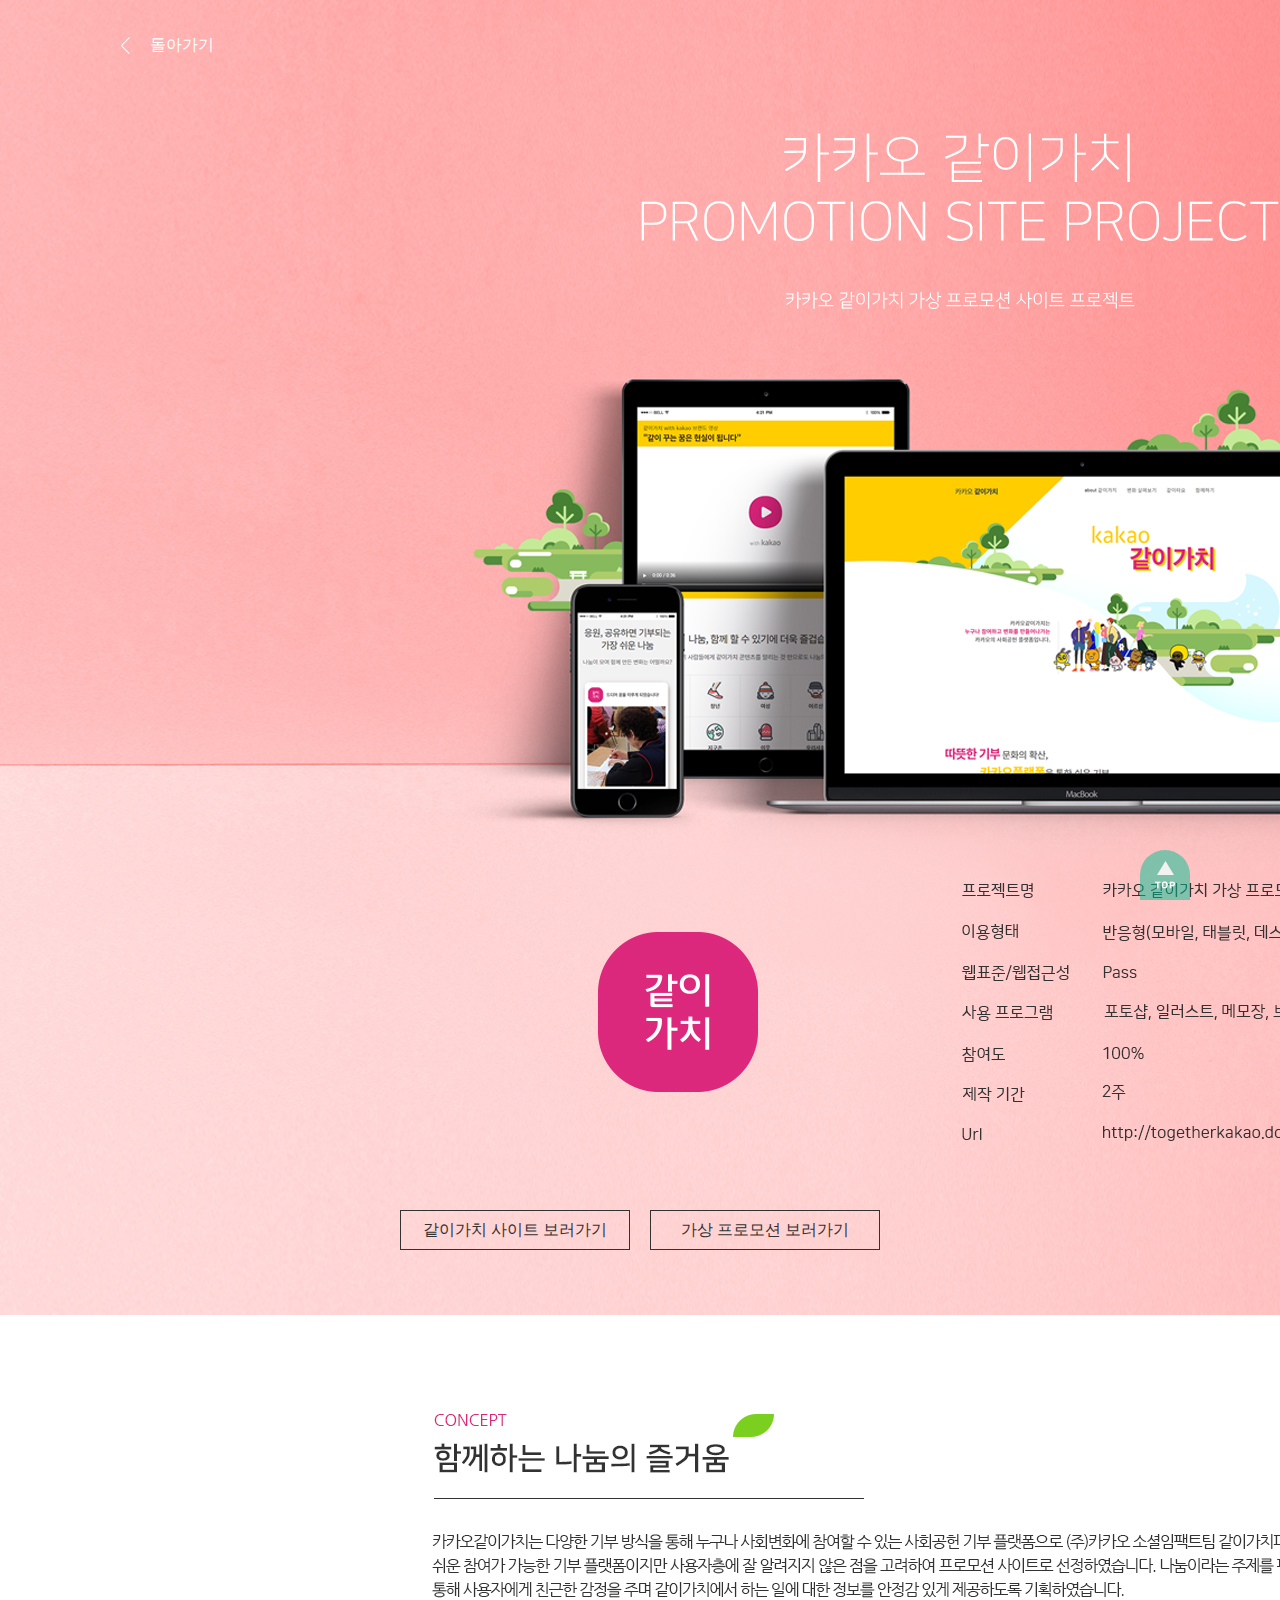
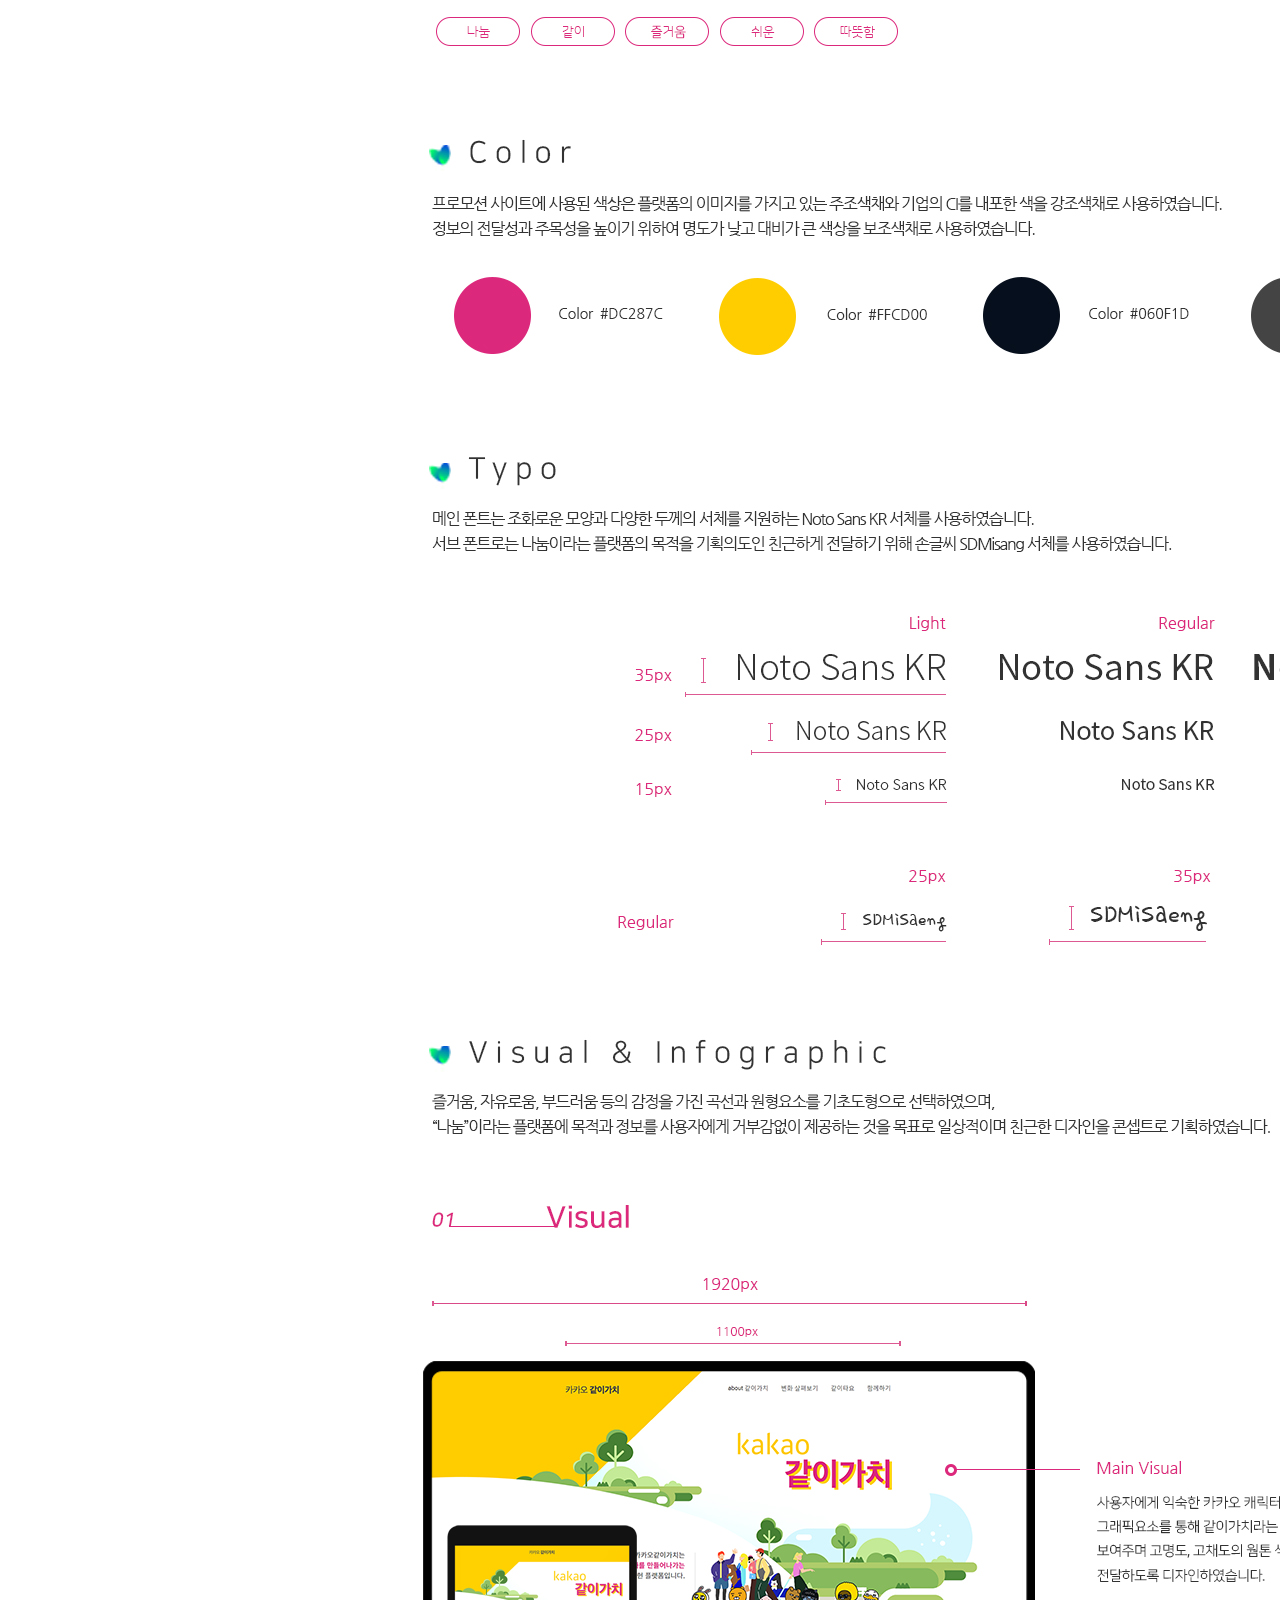
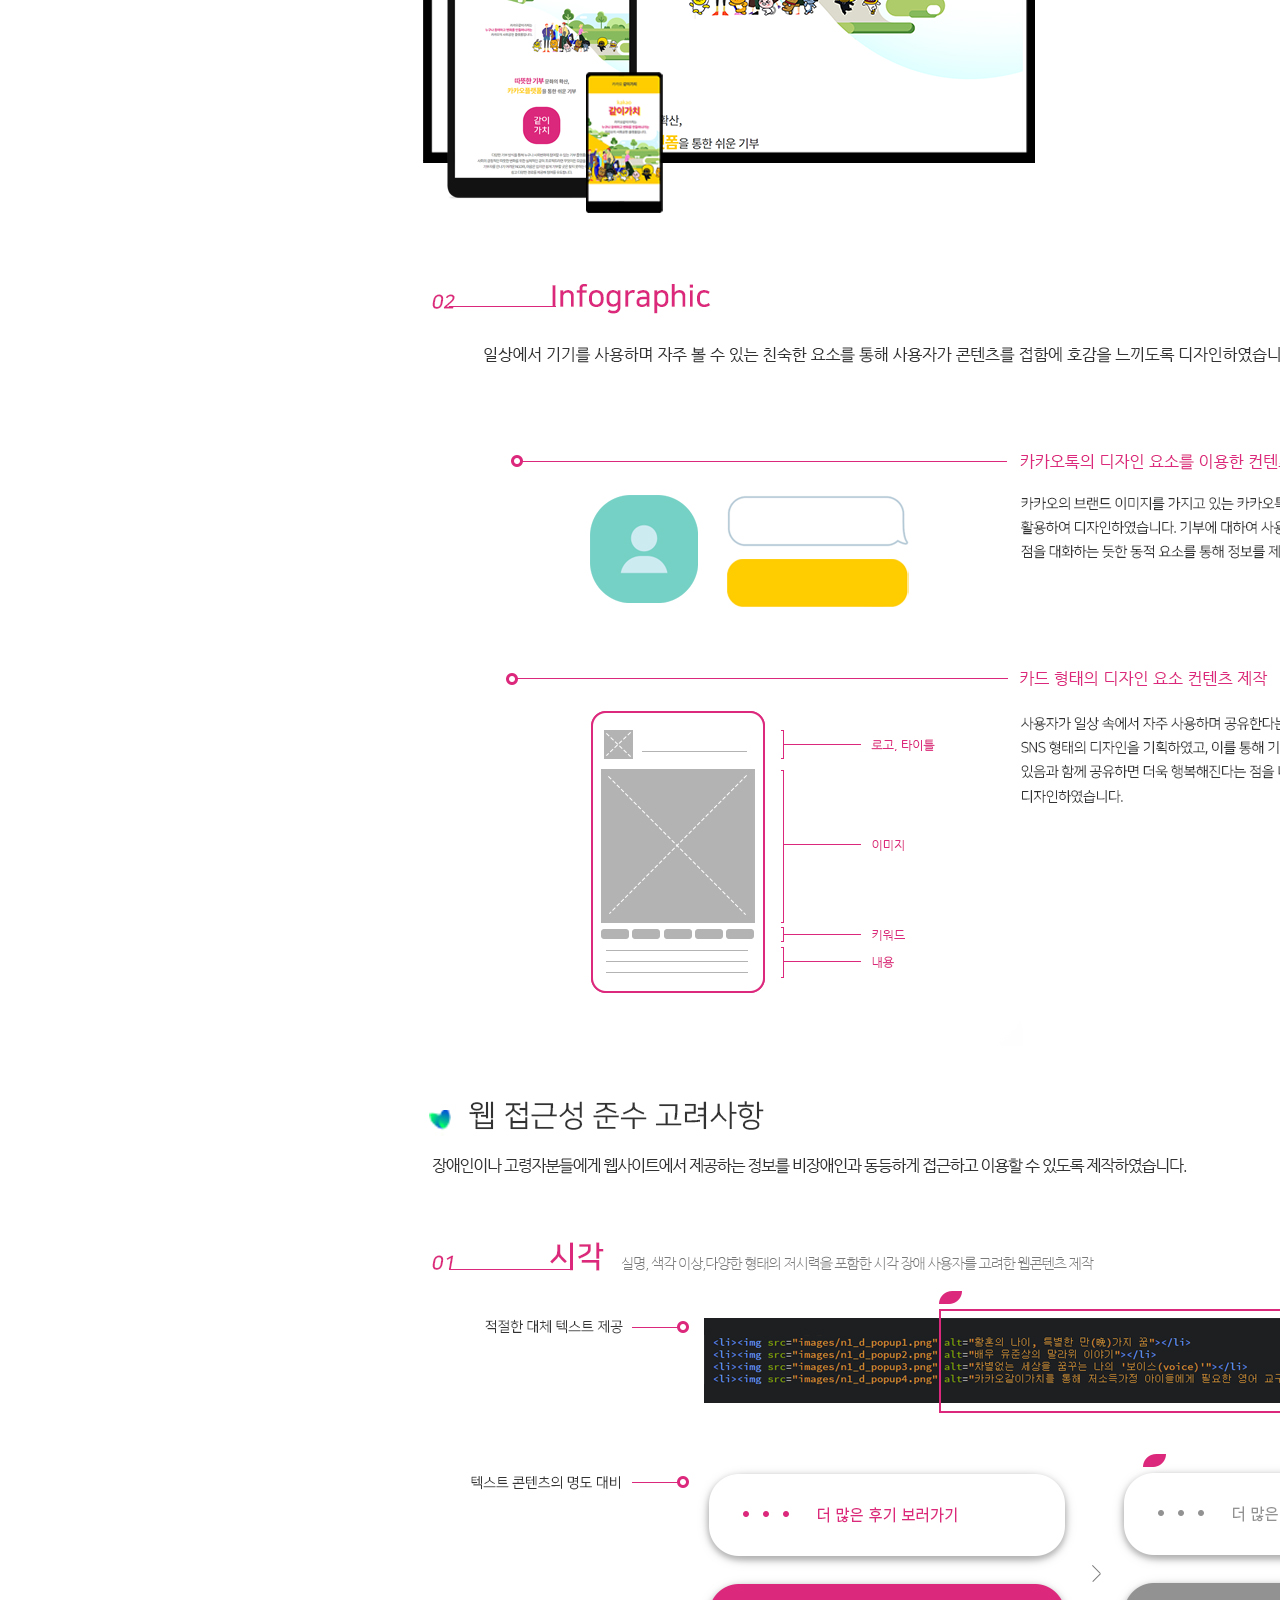
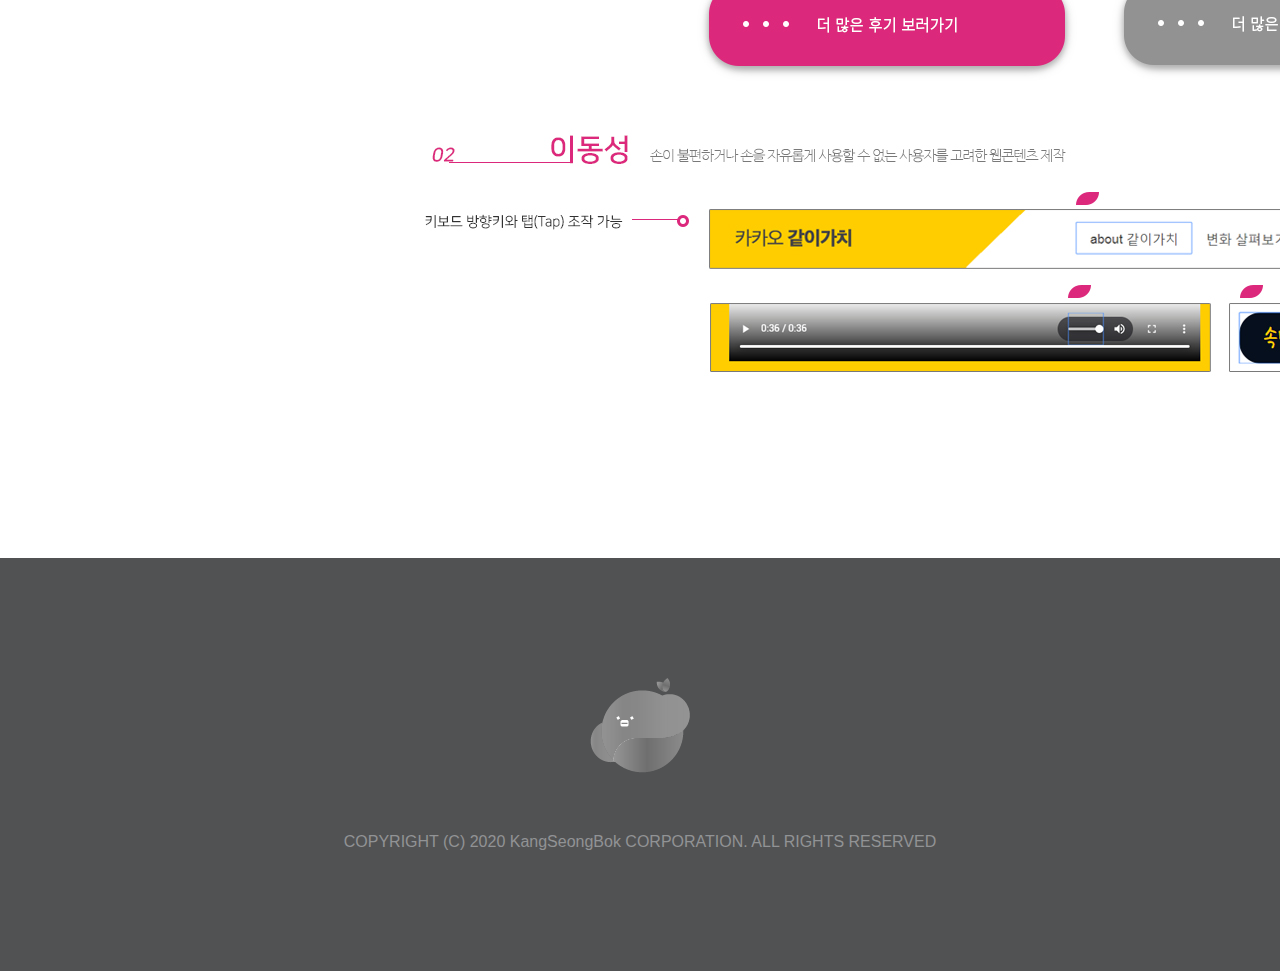
==== kakao_info.html @ d375ed2e "241024. Leo. Showboks v1.0 업로딩" ====
<html lang="ko">
	<head>
		<title>카카오같이가치 홈페이지 가상 리뉴얼 가이드</title>
		<meta charset="utf-8">
		<link rel="stylesheet" type="text/css" href="css/style.css">
		<link rel="stylesheet" type="text/css" href="css/info_style.css">
		<script src="js/jquery-3.4.1.js"></script> 
		<script src="js/info_motion.js"></script>

	</head>
	
	<body>
		<p class="btn_back"><a href="index.html"><img src="img/info/btn_back.png" alt="포트폴리오 사이트로 돌아가기"><button>돌아가기</button></a></p>
		<p class="btn_old"><a href="https://together.kakao.com/"><button>같이가치 사이트 보러가기</button></a></p>
		<p class="btn_new"><a href="http://togetherkakao.dothome.co.kr"><button>가상 프로모션 보러가기</button></a></p>
		<div class="btn_top"><p><button></button></p></div>
					
		<div id="container">
			<p><img src="img/info/kakao_info.jpg" alt="카카오같이가치 가이드"></p>
		</div>
		
		<footer id="footer">
			<p><img src="img/signature_gray.png" alt="ShowBOKs"></p>
			<p>COPYRIGHT (C) 2020  KangSeongBok CORPORATION. ALL RIGHTS RESERVED</p>
		</footer>
	</body>
</html>
---- css/style.css ----
@charset "utf-8";
	@font-face { font-family: 'Recipekorea'; src: url('https://cdn.jsdelivr.net/gh/projectnoonnu/noonfonts_2001@1.1/Recipekorea.woff') format('woff'); font-weight: normal; font-style: normal; }
	@import url('https://fonts.googleapis.com/css?family=Nanum+Gothic:400,700,800|Nanum+Myeongjo:400,700,800|Roboto:300,400,500,700&display=swap&subset=korean');


	body,h1,h2,h3,h4,h5,h6,ol,ul,li,dl,dt,dd,p,table,button,tr,td{margin:0; padding:0;}
	li{list-style: none;}
	img{border:0; display: block;}
	a{text-decoration: none;}
	button{cursor: pointer; background: none; border:0; display: block;}
	*{box-sizing: border-box;}
	*{font-family: Nanum Gothic, Roboto, sans-serif; font-weight: 400;}
/* font_list
Nanum Gothic(400,700,800)
Roboto(300,400,500,700)
Nanum Myeongjo(400,700,800)
Recipekorea
*/
/* 트레이싱 끝난 후 삭제할 것 */
/*#tracing{position: absolute; height: 9928px; width: 100%; left:0; top:0; background: url(../../2.jpg) no-repeat left top; z-index: -10; opacity:0.5; border:2px solid red;}*/
/*#header, #container, #footer{z-index: 10;}*/
/* 트레이싱 끝난 후 삭제할 것 */
@media screen and (max-width: 1100px){
   #header, .visual, .past{background: #eeeff3;}
	.now{background: #fff;}
	.future{background: #dcffd6;}
	#footer{background: #515253;}
    .visual, .past, .now, .future, #footer{clear: both;}
    .past, .now, .future{padding: 150px 0 30px 0; position: relative;}
    
	body{font-size: 14px; color: #515253;}
	.header_wrap{padding-top: 20px;}
	h1{width: 100%; margin:0 auto;}
	h1 img{width: 100px; margin: 0 auto;}
	h1 img[src="img/logo.png"] {
	  background: url(../img/logo_h.png) no-repeat;
	  width: 76px; /* Width of new image */
	  height: 91px; /* Height of new image */
	  padding-left: 80px; /* Equal to width of new image */
	}
    
    .header_wrap>p{width: 50px; height: 50px; position: fixed; top: 35px; left:0; z-index: 500; background: rgba(255,255,255,1); border-radius: 0 25px 25px 0;}
    .header_wrap nav>p{ margin-left: 100px;}
	.header_wrap nav{position:fixed; left:-180px; top:105px; padding-bottom: 25px; background: #fff; border-radius: 0 25px 25px 0; margin-right: 0; z-index: 200; margin-top: -70px;}
	.header_wrap nav ul{padding: 0 20px;}
	.header_wrap nav li{border-bottom: 1px solid #797979; }
	.header_wrap nav li button{font-size: 18px; color:#797979; font-weight: 400; width: 130px; text-align: right;
		line-height: 45px;}
    
    
    h2{display: none;}
	.btn_top{position: fixed; width: 50px; height: 50px; right:0; bottom:0; z-index: 100;}
	.btn_top button{width: 50px; height: 50px; border-radius: 25px 25px 0 0; background: url(../img/btn_top.png) no-repeat center center rgba(0,192,147,0.5);}

	.visual{width: 100%;}
	.visual_wrap{width: 100%; margin: 0 auto; overflow: hidden;}
	.visual_a{text-align: right; margin: 30px 0 50px 0;}
	.visual_a p{font-family: Nanum Gothic; font-weight: bold; color: black;}
	.visual_a p:nth-of-type(1){font-size: 4em; letter-spacing: -0.05em; text-align: center; margin-bottom: 30px;}
	.visual_a p:nth-of-type(2){font-size: 1.3em; font-weight: 300; letter-spacing: -0.08em; background: #797979; color: #fff; padding: 8px 10px 12px 10px; text-align: center;}

	/*.visual_b *{border:1px solid red;}*/
	.visual_b h3{ margin: 30px 0;  padding: 0 10px; text-align: center;
		font-family: Nanum Gothic; font-weight: bold; font-size: 2em; letter-spacing: -0.08em; color: black;}
	.visual_b div {padding: 0 10px;}
	.visual_b div p{font-size: 1em; text-indent: 25px; line-height: 21px;}
	.visual_b>p img{margin:0 auto;}
	.visual_b div:nth-of-type(1){margin-top: 30px;}



	.past_wrap{width: 100%; margin:0 auto;}

	.about{width: 100%; overflow: hidden;}
	.about h3{width: 200px; font-size: 3.077em; font-weight: 700; text-align: center;}
    .past .about h3{position:absolute; left:50%; margin-left: -100px; margin-top:-80px; padding-top: 50px; border-top: 1px solid #b7b7b7;}
    .now .about h3{position:absolute; left:50%; margin-left: -100px; top:60px;}
    .future .about h3{position:absolute; left:50%; margin-left: -100px; top:60px;}
    .about ul{ width: 100%; text-align: center; margin-top: 80px;}
	.about li{font-size: 1em; font-weight: 100; margin-bottom: 15px; line-height: 20px; padding-top: 15px;}
	.about li span{display:inline-block; width: 100%; height: 30px;
		font-size: 2.279em; font-weight: 100;}
    

	.past .about li:nth-of-type(1){background: url(../img/nav_arrow_down.png) no-repeat center top;}
	.now .about li:nth-of-type(2){background: url(../img/nav_arrow_down.png) no-repeat center top;}
    .future .about li:nth-of-type(3){background: url(../img/nav_arrow_down.png) no-repeat center top;}
    
    .past .about li:not(:nth-of-type(1)){display:none;}
    .now .about li:not(:nth-of-type(2)){display:none;}
    .future .about li:not(:nth-of-type(3)){display:none;}

	/* 명언 공통 */ 
	.ws{text-align: center; overflow: hidden; margin-bottom: 100px;}
	.ws q{ margin-bottom: 15px;}
	.ws q:nth-of-type(1){display:block; text-align: center; font-size: 1.3em; font-family: Nanum Gothic; font-weight: 600; letter-spacing: -0.08em; color:black; padding: 0 10px; margin-top: 40px;}
	.ws q:nth-of-type(2){display:block; text-align: center; width: 90%; margin: 0 auto; font-size: 1em; font-family: Nanum Gothic; font-weight: 300; letter-spacing: -0.05em;
		color: #fff; padding: 8px 10px 12px 10px;}
	.ws cite{display: block; text-align: center; width: 100%; font-size: 0.875em; color: #797979; padding: 10px;}
    /* 섹션별 명언 국문 박스 색상 */ 
	.past .ws q:nth-of-type(2){background: #797979;}
	.now .ws q:nth-of-type(2){background: #e67e00;}
	.future .ws q:nth-of-type(2){background: #d46287;}

    
    /* main 공통잡기! */
    .main{position: relative;}
	.main h3{position: absolute; left: 30px; top: -25px; padding: 30px 5px 5px 5px;
		font-size: 1.7em; font-family: Nanum Gothic; font-weight: 500; letter-spacing: -0.05em;
		color: #fff; z-index: 5;}
	.main p{ padding: 20px 10px; margin-top: 30px;
			  text-indent: 80px; line-height: 23px; font-size: 0.938em;}
    .past .main h3{background: #797979;}
    .past .main p{background: #d9dade;}
    .now .main h3{background: #e67e00;}
    .now .main p{background: #0a263a; color: #f2f2f2;}
    .future .main h3{background: #d46287;}
    .future .main p{background: #5f74d3; color: #f2f2f2;}
    
    
    
	/* (공통)커리어 대제목 */
    .career{width: 100%; margin: 0 auto;}
	.career>div{ clear: both; margin: 50px 0;}
	.career h4 span{ font-size: 1.5em; font-weight: 100; color:#515253; background: #eeeff3; padding: 0 10px; position: absolute; left: 50%; margin-left: -50px;}
	.career h4{border-bottom:1px solid #b7b7b7; height: 15px; margin-bottom: 50px;}


	.history>ol{width: 100%;}

	.history .history_title{ width: 100%; background: #515253; color: #fff; margin-bottom: 2px; overflow: hidden;}
	.history .history_title p{ height: 70px; line-height: 70px;}
	.history .history_title p:nth-of-type(1){float: left; width:25%; padding-right: 2%; text-align: right; }
	.history .history_title p:nth-of-type(2){float: left; text-align: center; width: 57%;}
	.history .history_title p:nth-of-type(3){float: right; width: 40px; padding-top: 25px; padding-left: 1%;}
	.history .history_line{float:left; display: block; border-bottom:1px solid rgba(255,255,255,0.5); width: 5%; height: 35px; box-sizing: border-box;}

	.history_info{width: 100%;}
	.history_info>p{padding: 30px 10px;}

	/* 세중 고객사 CS */ 
	.CS{width: 100%; position: relative; overflow: hidden;}
	.CS li{width: 100%;}
	.CS h5{width: 100%; height: 40px; border-top:1px solid #b7b7b7; }

	.CS h5 button{ width: 100%; height: 40px; text-align: left; font-size: 16px; padding-left: 20px; }
	.CS li p{padding: 10px 20px; margin-top: 10px; font-size: 0.875em; line-height: 20px;}
	.CS li:not(:nth-of-type(1)) p{display: none;}

	/* 표 공통*/
	.history table{width: 100%; margin-bottom: 15px;}
	.history table td{ font-size: 0.875em;}
	.history ol>li:not(:nth-of-type(4)) table td{padding: 5px 10px;}
	.history ol>li:not(:nth-of-type(4)) table td:nth-of-type(1){width: 27%; text-align: center;}

	/* 이젠컴퓨터 학원 표 개별 */
	.history ol>li:nth-of-type(4) table{width: 100%; padding: 0 10px; border-collapse: collapse;}
	.history ol>li:nth-of-type(4) table td{padding: 0 10px; text-align: center;}
	.history ol>li:nth-of-type(4) thead td{height: 30px; font-weight: bold; text-align: center; border:1px solid #b7b7b7;}
	.history ol>li:nth-of-type(4) tbody tr{border:1px solid #b7b7b7;}
	.history ol>li:nth-of-type(4) tbody td:nth-of-type(1){width: 30%; height: 30px;border:1px solid #b7b7b7;}
	.history ol>li:nth-of-type(4) tbody td:nth-of-type(2){width: 70%; text-align: center;}


	/* 보유능력 */
	.skill{clear:both; overflow: hidden; width: 100%;}

	.skill ul{width: 100%; overflow: hidden;}
	.skill li{float: left; width: 25%; padding-top: 160px; line-height: 30px;
		font-size: 1.3em; font-family: Recipekorea; color: #515253; text-align: center;}
	
	/* 수준 개별 */
	.skill li{position: relative; background: url(../img/m/m_skill_table.png) no-repeat center top/50px;}
	.skill li p{position: absolute; left:50%; margin-left: 25px;}
	.skill li:nth-of-type(4)~li{ margin-top: 8%;}
	.skill li:nth-of-type(1) p{top: 30px;}
	.skill li:nth-of-type(2) p{top: 30px;}
	.skill li:nth-of-type(3) p{top: 39px;}
	.skill li:nth-of-type(4) p{top: 39px;}
	.skill li:nth-of-type(5) p{top: 55px;}
	.skill li:nth-of-type(6) p{top: 55px;}
	.skill li:nth-of-type(7) p{top: 70px;}
	.skill li:nth-of-type(8) p{top: 70px;}



	/* 자격증 */
	.certificate{width: 100%; overflow: hidden;}
	.certificate>ul{ margin-top: 100px;}
	.certificate>ul>li{width: 100%;}
	.certificate>ul>li:not(:nth-last-child(1)){margin-bottom: 70px;}
    
    
    
	.certificate>ul>li>p{position:absolute; margin-top: -35px; left:50%; margin-left: -100px; z-index: 5;}
	.certificate ul ul{width: 100%; padding: 10px 10px; background: #515253;}

	.certificate ul li li{ width: 100%;}
	.certificate ul li li:first-child{padding-top: 30px;}

	.certificate ul li li p{font-family: Nanum Gothic; font-size: 0.875em; font-weight:400; line-height: 25px; color: #fff; }
	.certificate ul ul li p{text-align: center;}



	/* 수상내역 */
	.awards{width: 100%; overflow: hidden; }
	.awards>ol{width: 380px; margin: 0 auto; padding: 0 10px;}
	.awards>ol>li{float: left; margin-bottom: 20px; overflow: hidden;}

	.awards h5{float: left; font-size: 1.563em; color:#515253; border-right: 1px solid #b7b7b7; padding-right: 10px;}
	.awards li:nth-of-type(1) h5{padding-bottom: 45px;}
	.awards li:nth-of-type(2) h5{padding-bottom: 120px;}

	.awards ol ol{float: left; width: 70%; margin-left: 10px;}
	.awards ol ol li{float: left; width: 100%;}



	/* 현재 */
/*
	.now .main{}
	.now .main h3{position: absolute; left:50%; margin-left: 0px; margin-top: 140px;
		font-size: 2.250em; font-family: Nanum Myeongjo, serif; font-weight: 700; letter-spacing: -0.05em;
		color: #f2f2f2; background: #e67e00; z-index: 5;}
	.now .main p{width: 1041px; margin-left: 315px; margin-top: 190px; padding:25px 190px; background: #0a263a;
			  text-indent: 40px; line-height: 23px; color: #f2f2f2; font-size: 0.938em;}
*/
    
	.now_wrap{width: 100%; margin: 0 auto;}

	

    .portfolio{width: 100%; overflow: hidden;}
	.portfolio>ul>li{width: 320px; margin: 0 auto; overflow: hidden;}
	.portfolio>ul>li{margin-bottom: 70px;}
	.portfolio>ul>li>p{width: 100%;}
	.portfolio>ul>li>p img{ width: 100%; height: 100%;}

	.portfolio h4{ width: 150px; margin: 0 auto;}
	.portfolio h4 img{margin: 0 auto;}
	.portfolio p{margin-top: 15px;}
	.portfolio table{margin-top: 20px; width: 100%; border-collapse: collapse;}
	.portfolio table th{padding: 10px; text-align: center; font-size: 1em; font-weight: 400;}
	.portfolio table td{padding: 10px; text-align: center; font-size: 0.875em; font-weight: 400;}
	.portfolio table td img{ margin: 0 auto;}

	.portfolio li:nth-of-type(1) p img {  content: url(../img/kcc_mockup_m.png); }
	.portfolio li:nth-of-type(2) p img {  content: url(../img/kyobo_mockup_m.png); }
	.portfolio li:nth-of-type(3) p img {  content: url(../img/kakao_mockup_m.png); }

	/* 미래 */
	.future{overflow: hidden;}
/*
	.future .main{width: 100%; }
	.future .main h3{position: absolute; padding: 95px 10px 5px 40px; left:50%; margin-left: -285px; margin-top: 75px;
		font-size: 2.250em; font-family: Nanum Myeongjo, serif; font-weight: 700; letter-spacing: -0.05em;
		color: #f2f2f2; background: #d46287; z-index: 5;}
	.future .main p{width: 1090px; margin-left: 560px; margin-top: 170px; padding:25px 190px;
			  text-indent: 40px; line-height: 23px; color: #f2f2f2; background: #5f74d3; font-size: 0.938em;}
*/

	.future_wrap{width: 100%; margin: 0 auto;}

	

	.future_visual p:nth-of-type(1){width: 100%; padding: 50px 0 35px 0; margin: 0 auto;}
	.future_visual p:nth-of-type(1) img{width: 200px; margin: 0 auto;}

	.future_visual p:nth-of-type(2){width: 100%; margin: 0 auto; margin-bottom: 50px;}
	.future_visual p:nth-of-type(2) img{margin: 0 auto;}


    .future_visual{text-align: center; overflow: hidden;}
	.future_visual q{ margin-bottom: 15px;}
	.future_visual q:nth-of-type(1){display: block; text-align: center; font-size: 1.3em; font-family: Nanum Gothic; font-weight: 700; letter-spacing: -0.08em; color:black; padding: 0 10px; }
	.future_visual q:nth-of-type(2){display: block; text-align: center; width: 90%; font-size: 1em; font-family: Nanum Gothic; font-weight: 300; letter-spacing: -0.05em;
		color: #fff; background: #01ae9b; padding: 8px 10px 12px 10px; margin: 0 auto;}
	.future_visual cite{display: block; text-align: center; width: 100%; font-size: 0.875em; color: #797979; padding:10px;}
    

	.future_visual .picto{width: 100%; margin-top: 75px;}
	.future_visual .picto li{width: 80%; margin: 0 auto; text-align: center; line-height: 25px;}
	.future_visual .picto li:nth-of-type(1){padding-top: 100px; background: url(../img/future_picto_profile.png) no-repeat top center;}



	#footer{text-align: center; padding: 50px 0;}
	#footer p{margin: 0 auto 10px auto;}
	#footer p:nth-of-type(2){ color: #919395;}
	#footer img{margin: 0 auto;}
    
    
	
}







@media screen and (min-width: 1101px){
	#header, .visual, .past{background: #eeeff3;}
	.now{background: #fff;}
	.future{background: #dcffd6;}
	#footer{background: #515253;}


    
	h2{display: none;}
	body{font-size: 16px; color: #515253; background: #eeeff3;}
	.visual, .past, .now, .future, #footer{clear: both;}

	#header{width: 100%;}
	.header_wrap{width: 1100px; height:150px; margin: 0 auto; overflow: hidden;}
	.header_wrap h1{float: left; width: 200px; height: 50px; margin-top: 45px;}
	.header_wrap h1 img{width: 100%;}
	.header_wrap nav{float: right; margin-right: 50px;}
	.header_wrap nav li{float: left; margin-left: 20px; border-bottom: 1px solid #797979; }
	.header_wrap nav li button{font-size: 18px; color:#797979; font-weight: 400; width: 130px; text-align: right;
		line-height: 45px; margin-top: 45px;}

	.btn_top{width: 50px; height: 50px; position: fixed; bottom:0; right: 50%; margin-right: -550px; z-index: 100;}
	.btn_top button{width: 50px; height: 50px; border-radius: 25px 25px 0 0; background: url(../img/btn_top.png) no-repeat center center rgba(0,192,147,0.5);}

    .header_wrap>p{display: none;}
    .header_wrap nav>p{display: none;}


	.visual{float:left; width: 100%; height: 825px;}

	.visual_wrap{width: 1100px; margin: 80px auto 100px auto; overflow: hidden;}
	.visual_a{text-align: right; overflow: hidden; margin-bottom: 130px;}
	.visual_a p{font-family: Nanum Myeongjo, serif; font-weight: 700; color: black;}
	.visual_a p:nth-of-type(1){font-size: 4.063em; margin: 10px 0 20px 0; letter-spacing: -0.05em;}
	.visual_a p:nth-of-type(2){float: right; font-size: 1.375em; background: #797979; color: #fff; padding: 10px 10px;}

	.visual_b{height: 265px; overflow: hidden;}
	/*.visual_b *{border:1px solid red;}*/
	.visual_b h3{ width: 664px; float: right; margin-bottom: 30px;
		font-family: Nanum Myeongjo, serif; font-weight: 700; font-size: 1.500em; letter-spacing: -0.05em; color: black;}
	.visual_b div {float: right; width: 664px; height: 265px;}
	.visual_b div p{font-size: 1em; text-indent: 25px; line-height: 21px;}
	.visual_b>p{float: left;}



	.past{padding-bottom: 400px;}
	.past_wrap{width: 1100px; margin:0 auto;}

	.about{float: left; width: 400px; overflow: hidden; border-top: 1px solid #b7b7b7;}
	.about h3{font-size: 3.077em; font-weight: 200; padding: 30px 0 65px 60px;}
	.about ul{height: 210px; padding: 0 20px;}
	.about li{font-size: 1em; font-weight: 100; margin-bottom: 15px; padding: 10px 30px; line-height: 20px;}
	.about li span{display:inline-block; height: 30px; padding-right: 150px; margin-right: 50px; border-right:1px solid #b7b7b7;
		width: 85px; font-size: 2.279em; font-weight: 100;}

	.past .about li:nth-of-type(1){background: url(../img/nav_arrow.png) no-repeat left top 15px;}


	/* 명언 공통 */ 
	.ws{text-align: right; overflow: hidden; margin-bottom: 150px; padding-top: 120px;}
	.ws q{ margin-bottom: 15px;}
	.ws q:nth-of-type(1){float: right; font-size: 1.875em; font-family: Nanum Myeongjo, serif; font-weight: 700; letter-spacing: -0.05em; color:black;}
	.ws q:nth-of-type(2){float: right; font-size: 1.125em; font-family: Nanum Myeongjo, serif; font-weight: 700; letter-spacing: -0.05em;
		color: #fff; padding: 5px 10px;}
	.ws cite{float: right; width: 100%; font-size: 0.875em; color: #797979;}
	/* 섹션별 명언 국문 박스 색상 */ 
	.past .ws q:nth-of-type(2){background: #797979;}
	.now .ws q:nth-of-type(2){background: #e67e00;}
	.future .ws q:nth-of-type(2){background: #d46287;}

	.past .main{background: url(../img/past_bg.png) no-repeat right top; padding-top: 70px;}
	.past .main h3{position: absolute; padding: 50px 10px 10px 45px; left:50%; margin-left: -290px;
		font-size: 2.250em; font-family: Nanum Myeongjo, serif; font-weight: 700; letter-spacing: -0.05em;
		color: #fff; background: #515253; z-index: 5;}
	.past .main p{width: 100%; margin-left: 130px; margin-top: 55px; padding:25px 190px; background: #d9dade;
			  text-indent: 70px; line-height: 23px; font-size: 0.938em;}

	/* (공통)커리어 대제목 */
	.career>div{ clear: both; margin: 50px 0;}
	.career h4 span{ font-size: 1.875em; font-weight: 100; color:#515253; background: #eeeff3; padding-right: 20px; position:absolute; }
	.career h4{border-bottom:1px solid #b7b7b7; height: 23px; margin-bottom: 50px;}


	.history{overflow: hidden;}
	.history>ol{float: right; width: 700px;}

	.history .history_title{overflow: hidden; width: 700px; height: 70px; background: #515253; color: #fff; margin-bottom: 2px;}
	.history .history_title p{height: 70px; line-height: 70px;}
	.history .history_title p:nth-of-type(1){float:left; width:100px; margin-left: 50px;}
	.history .history_title p:nth-of-type(2){float:left; width: 250px; text-align: center;}
	.history .history_title p:nth-of-type(3){float:right; margin-right: 30px; margin-top: 25px;}
	.history .history_line{float:left; display: inline-block; border-bottom:1px solid #fff; width: 230px; height: 35px;}

	.history_info{width: 100%; overflow: hidden;}
	.history_info>p{padding: 30px 30px 15px 30px;}

	/* 세중 고객사 CS */ 
	.CS{height: 200px; width: 700px; position: relative; overflow: hidden;}
	.CS li{position:absolute; width: 700px;}
	.CS h5{position:absolute; z-index: 5; border-top:1px solid #b7b7b7; border-bottom: 1px solid #b7b7b7; }
	.CS li:nth-of-type(odd) h5{ border-left:1px solid #b7b7b7; border-right:1px solid #b7b7b7;}
	.CS li:nth-of-type(4) h5{border-right: 1px solid #b7b7b7;}
	.CS h5 button{ width: 175px; height: 40px; text-align: center; font-size: 16px;}
	.CS li:nth-of-type(2) h5{margin-left: 175px;}
	.CS li:nth-of-type(3) h5{margin-left: 350px;}
	.CS li:nth-of-type(4) h5{margin-left: 525px;}
	.CS li p{padding: 10px 20px; margin-top: 50px; font-size: 0.875em; line-height: 20px;}
	.CS li:not(:nth-of-type(1)) p{display: none;}

	/* 표 공통*/
	.history table{width: 100%; margin-bottom: 15px;}
	.history table td{ font-size: 0.875em;}
	.history table td:nth-of-type(1){text-align: center;}
	.history ol>li:not(:nth-of-type(4)) table td{padding: 10px 20px;}
	.history ol>li:not(:nth-of-type(4)) table td:nth-of-type(1){width: 20%;}
	.history ol>li:not(:nth-of-type(4)) table td:nth-of-type(2){width: 80%;}

	/* 이젠컴퓨터 학원 표 개별 */
	.history ol>li:nth-of-type(4) table{border-spacing: 20px;}
	.history ol>li:nth-of-type(4) thead td{height: 30px; font-weight: bold;}
	.history ol>li:nth-of-type(4) thead td:nth-of-type(2){text-align: center;}
	.history ol>li:nth-of-type(4) tbody td:nth-of-type(1){width: 30%; height: 50px; border-right: 1px solid #b7b7b7;}
	.history ol>li:nth-of-type(4) tbody td:nth-of-type(2){width: 70%; padding-left: 30px;}


	/* 보유능력 */
	.skill{clear:both; overflow: hidden; width: 100%; height: 320px;}

	.skill ul{width: 1020px; height: 230px; margin-left: 70px; background: url(../img/skill_table.png) no-repeat left center;}
	.skill li{float: left; margin-top: 190px; width: 121px; height: 30px;
		font-size: 1.750em; font-family: Recipekorea; color: #515253; text-align: center;}
	.skill li:nth-of-type(1){margin-left: 30px;}
	/* 수준 개별 */
	.skill li p{position: relative; margin-left: 80px;}
	.skill li:nth-of-type(1) p{margin-top: -155px;}
	.skill li:nth-of-type(2) p{margin-top: -155px;}
	.skill li:nth-of-type(3) p{margin-top: -144px;}
	.skill li:nth-of-type(4) p{margin-top: -144px;}
	.skill li:nth-of-type(5) p{margin-top: -133px;}
	.skill li:nth-of-type(6) p{margin-top: -133px;}
	.skill li:nth-of-type(7) p{margin-top: -122px;}
	.skill li:nth-of-type(8) p{margin-top: -122px;}


	/* 자격증 */
	.certificate{width: 100%; overflow: hidden;}
	.certificate>ul>li{width: 39%; margin-top: 50px;}
	.certificate>ul>li:nth-of-type(odd){float: left; margin-left: 110px;}
	.certificate>ul>li:nth-of-type(even){float: right;}
	.certificate>ul>li>p{position:absolute; margin-top: 22px; margin-left: -110px; z-index: 5;}
	.certificate ul ul{background: #515253;}
	.certificate ul li:not(:nth-of-type(3)) ul{width: 100%; height: 110px;}
	.certificate ul li:nth-of-type(3) ul{width: 231%; height: 110px;}
	.certificate ul li li{float: left; margin-top: 30px;}
	.certificate ul li li:nth-of-type(2){margin-left: 60px; height: 50px;}
	.certificate ul li li p{font-family: Nanum Gothic; font-size: 0.875em; font-weight:400; line-height: 25px; color: #fff; }
	.certificate ul ul li:nth-of-type(1) p{ padding-left: 110px;}
	.certificate ul ul li:nth-of-type(2) p{border-left:1px solid #b7b7b7; padding-left: 40px;}


	/* 수상내역 */
	.awards>ol{float: right; width: 75%; margin-top: 30px;  }
	.awards>ol>li{ overflow: hidden; }

	.awards h5{float: left; font-size: 1.563em; color:#515253; border-right: 1px solid #b7b7b7; width: 70px;}
	.awards li:nth-of-type(1) h5{padding-bottom: 60px;}
	.awards li:nth-of-type(2) h5{padding-bottom: 160px;}

	.awards ol ol{float: right; width: 700px; }
	.awards ol ol li{float: left; width: 42%; height: 100px; margin-left: 40px;}



	/* 현재 */
	.now{height:2200px; background: url(../img/now_bg.png) no-repeat left 150px top 60px  #fff;}
	.now .main{padding-top: 150px; margin-bottom: 800px;}
	.now .main h3{position: absolute; padding: 50px 10px 5px 80px; left:50%; margin-left: -480px; margin-top: 135px;
		font-size: 2.250em; font-family: Nanum Myeongjo, serif; font-weight: 700; letter-spacing: -0.05em;
		color: #f2f2f2; background: #e67e00; z-index: 5;}
	.now .main p{ position: absolute; width:1041px; left:50%; margin-left: -545px; padding:25px 190px; background: #0a263a;
			  text-indent: 40px; line-height: 23px; color: #f2f2f2; font-size: 0.938em;}

	.now_wrap{width: 1100px; margin: 0 auto;}
	.now .about li:nth-of-type(2){background: url(../img/nav_arrow.png) no-repeat left top 15px;}

	.now .ws q:nth-of-type(1){letter-spacing: -0.08em; margin-top: 40px;}

	.portfolio{margin-top: 200px; overflow: hidden;}
	.portfolio>ul>li{float: left; width: 27.5%; overflow: hidden;}
	.portfolio>ul>li:nth-of-type(even){ margin: 0 93px;}
	.portfolio>ul>li>p{width: 100%; height: 345px; overflow: hidden;}
	.portfolio>ul>li>p img{ width: 100%; height: 100%;}

	.portfolio h4{ width: 150px; height: 120px; margin: 0 auto;}
	.portfolio h4 img{margin: 0 auto;}
	.portfolio p{margin-top: 15px;}
	.portfolio table{margin-top: 20px; width: 100%; border-collapse: collapse;}
	.portfolio table th{padding: 10px; text-align: center; font-size: 1em; font-weight: 400;}
	.portfolio table td{padding: 10px; text-align: center; font-size: 0.875em; font-weight: 400;}
	.portfolio table td img{ margin: 0 auto;}
	/*
	.portfolio ul ul li{float: left; width: 22%; height: 30px;
		font-size: 0.750em; margin-top: 15px; line-height: 29px; text-align: center; color: #fff;}

	.portfolio ul ul li:not(:nth-of-type(1)){margin-left: 4%;}
	.portfolio ul ul li:nth-of-type(1){background: #d6b5a0;}
	.portfolio ul ul li:nth-of-type(2){background: #fcb6ac;}
	.portfolio ul ul li:nth-of-type(3){background: #d6d0a0;}
	.portfolio ul ul li:nth-of-type(4){background: #4f6851;}
	*/


	/* 미래 */
	.future{overflow: hidden; height:2150px ;padding-bottom: 250px; background: #dcffd6;}
	.future .main{position: relative; width: 100%; height: 500px; padding-top: 150px; margin-bottom: 150px; background: url(../img/future_bg.png) no-repeat 900px 160px;}
	.future .main h3{position: absolute; padding: 95px 10px 5px 40px; left:50%; margin-left: -295px; margin-top: 73px;
		font-size: 2.250em; font-family: Nanum Myeongjo, serif; font-weight: 700; letter-spacing: -0.05em;
		color: #f2f2f2; background: #d46287; z-index: 5;}
	.future .main p{width: 1090px; position:absolute; left: 50%; margin-left: -400px; margin-top: 170px; padding:25px 190px;
			  text-indent: 40px; line-height: 23px; color: #f2f2f2; background: #5f74d3; font-size: 0.938em;}

	.future_wrap{width: 1100px; margin: 0 auto;}

	.future .about li:nth-of-type(3){background: url(../img/nav_arrow.png) no-repeat left top 15px;}

	.future_visual p:nth-of-type(1){width: 100%; padding: 50px 0 35px 0; margin: 0 auto;}
	.future_visual p:nth-of-type(1) img{margin: 0 auto;}

	.future_visual p:nth-of-type(2){width: 100%; margin: 0 auto;}
	.future_visual p:nth-of-type(2) img{margin: 0 auto;}

	.future_visual p:nth-of-type(3){margin-top: 70px; text-align: center;}
	.future_visual p:nth-of-type(3) q:nth-of-type(1){ display: block; width: 100%; padding: 10px;
		font-size: 1.125em; font-family: Nanum Myeongjo, serif; font-weight: 700; letter-spacing: -0.09em;}
	.future_visual p:nth-of-type(3) q:nth-of-type(2){display: block; width: 60%; margin: 0 auto; padding: 10px;
		font-family: Nanum Myeongjo, serif; font-weight: 700; letter-spacing: -0.09em;
		background: #01ae9b; color: #fff;}
	.future_visual p:nth-of-type(3) cite{display: block; padding: 10px;}


	.future_visual .picto{ margin-top: 75px;}
	.future_visual .picto li{width: 25%; float: left; height: 200px; padding-top: 110px; text-align: center; line-height: 90px;}
	.future_visual .picto li:nth-of-type(1){background: url(../img/future_picto_profile.png) no-repeat top 30px center;}
	.future_visual .picto li:nth-of-type(2){background: url(../img/future_picto_map.png) no-repeat top 20px center;}
	.future_visual .picto li:nth-of-type(3){background: url(../img/future_picto_mail.png) no-repeat top 20px center;}
	.future_visual .picto li:nth-of-type(4){background: url(../img/future_picto_call.png) no-repeat top 20px center;}


	#footer{text-align: center; padding: 120px 0;}
	#footer p{margin: 0 auto;}
	#footer p:nth-of-type(2){margin-top: 60px; color: #919395;}
	#footer img{margin: 0 auto;}

}
---- css/info_style.css ----
#container{width: 100%; overflow: hidden;}


.btn_back{position: absolute; left:50%; margin-left: -540px; top: 20px;}
.btn_old{position: absolute;}
.btn_new{position: absolute;}


.btn_back *{float: left;}
.btn_back button{line-height: 50px; font-size: 16px; color: #fff;}

.btn_old{width: 550px; height: 150px; left: 50%; margin-left: -550px; top: 1155px;}
.btn_old button{ border:1px solid #323232; width: 230px; height: 40px; margin-left: 310px; margin-top: 55px;
					  font-size: 16px; line-height: 2px; color: #323232;}
.btn_old button:hover{border:0; color:#fff; background: #323232;}

.btn_new{width: 550px; height: 150px; left: 50%; margin-left: 0; top: 1155px;}
.btn_new button{ border:1px solid #323232; width: 230px; height: 40px; margin-left: 10px; margin-top: 55px;
					  font-size: 16px; line-height: 2px; color: #323232;}
.btn_new button:hover{border:0; color:#fff; background: #00c093;}
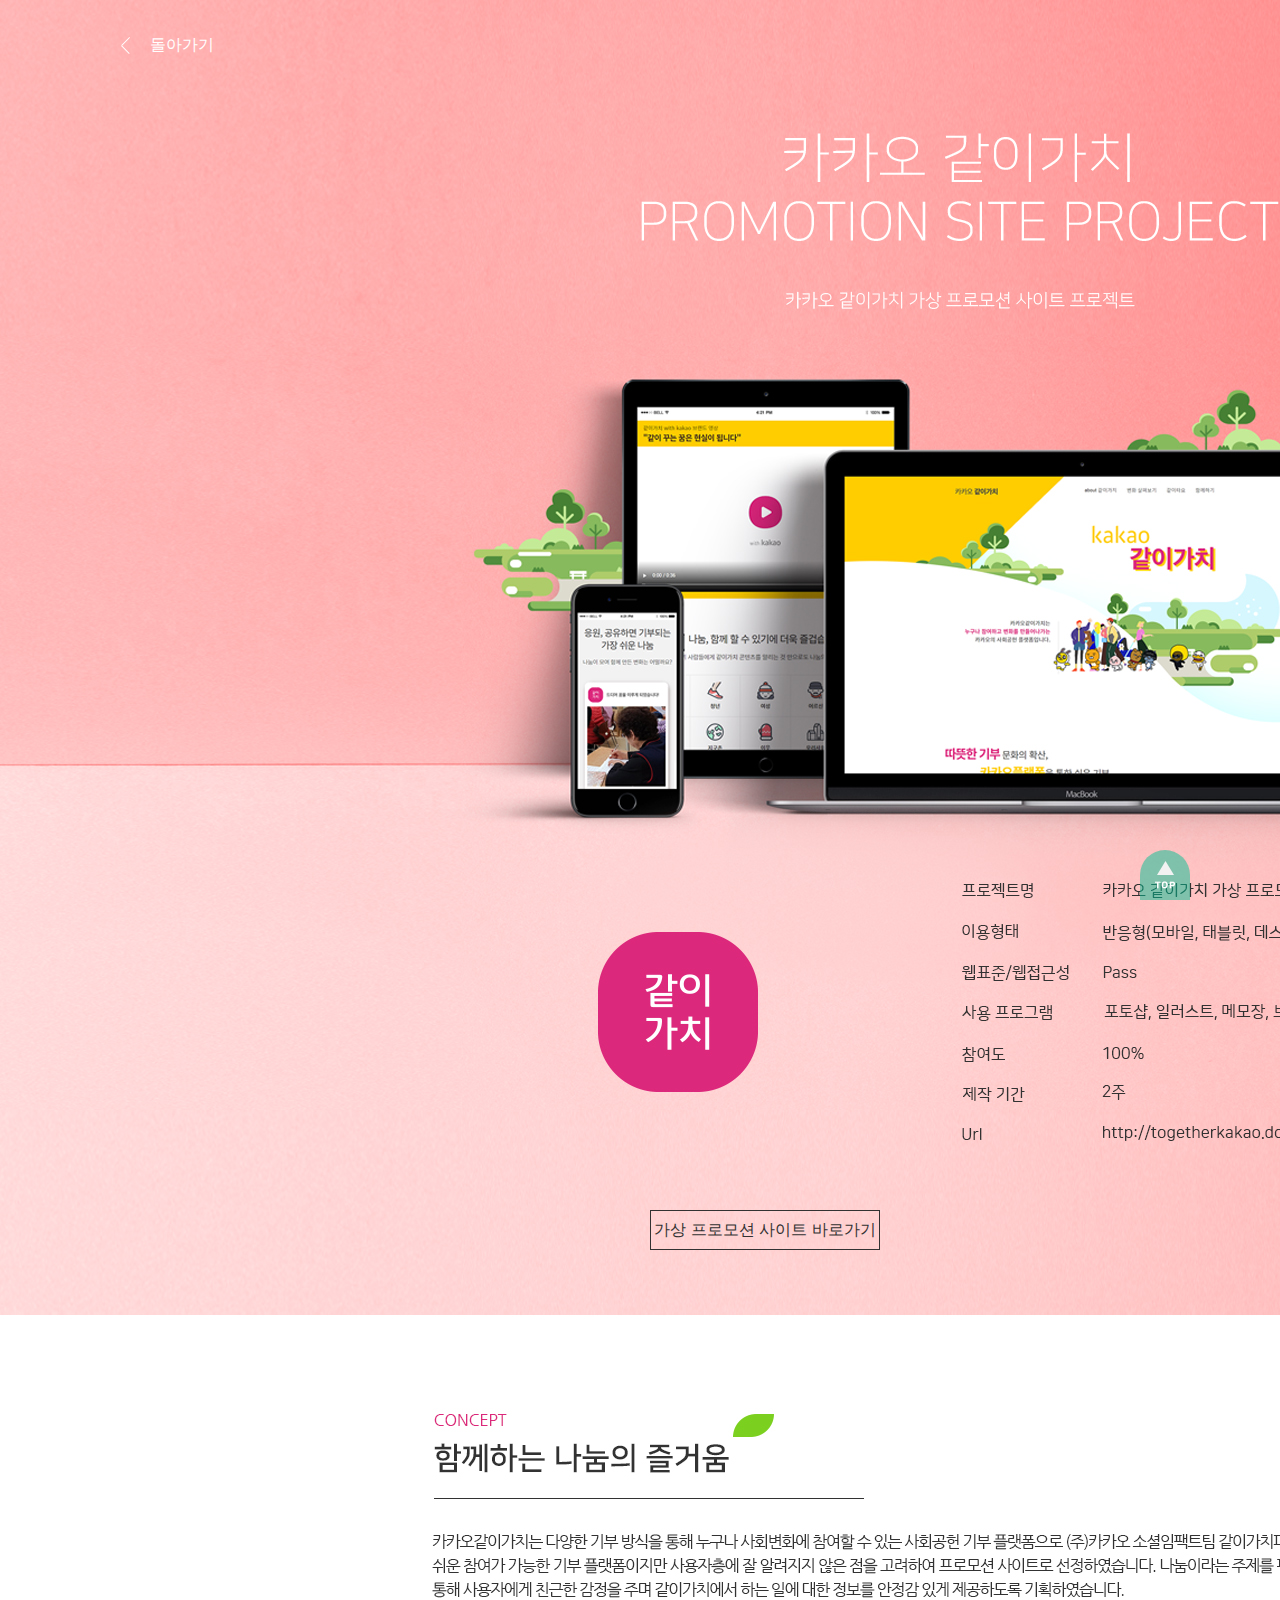
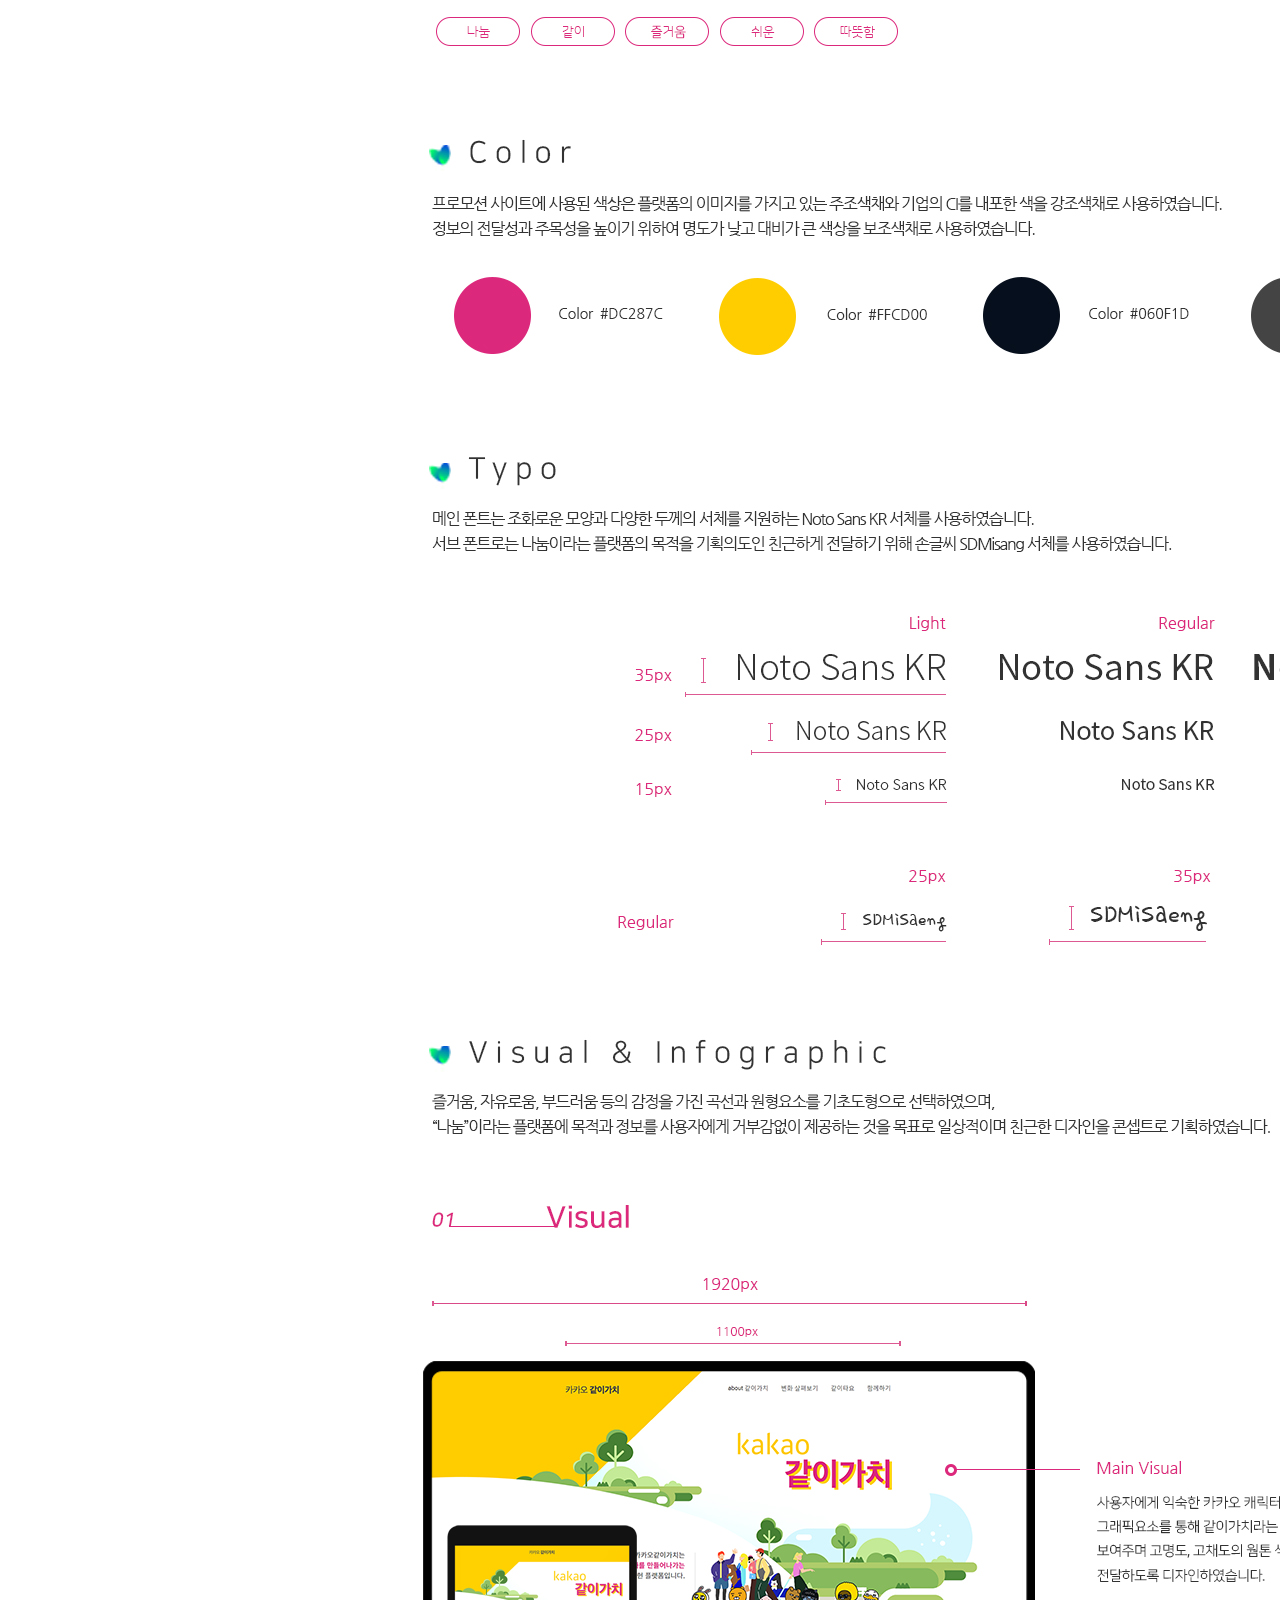
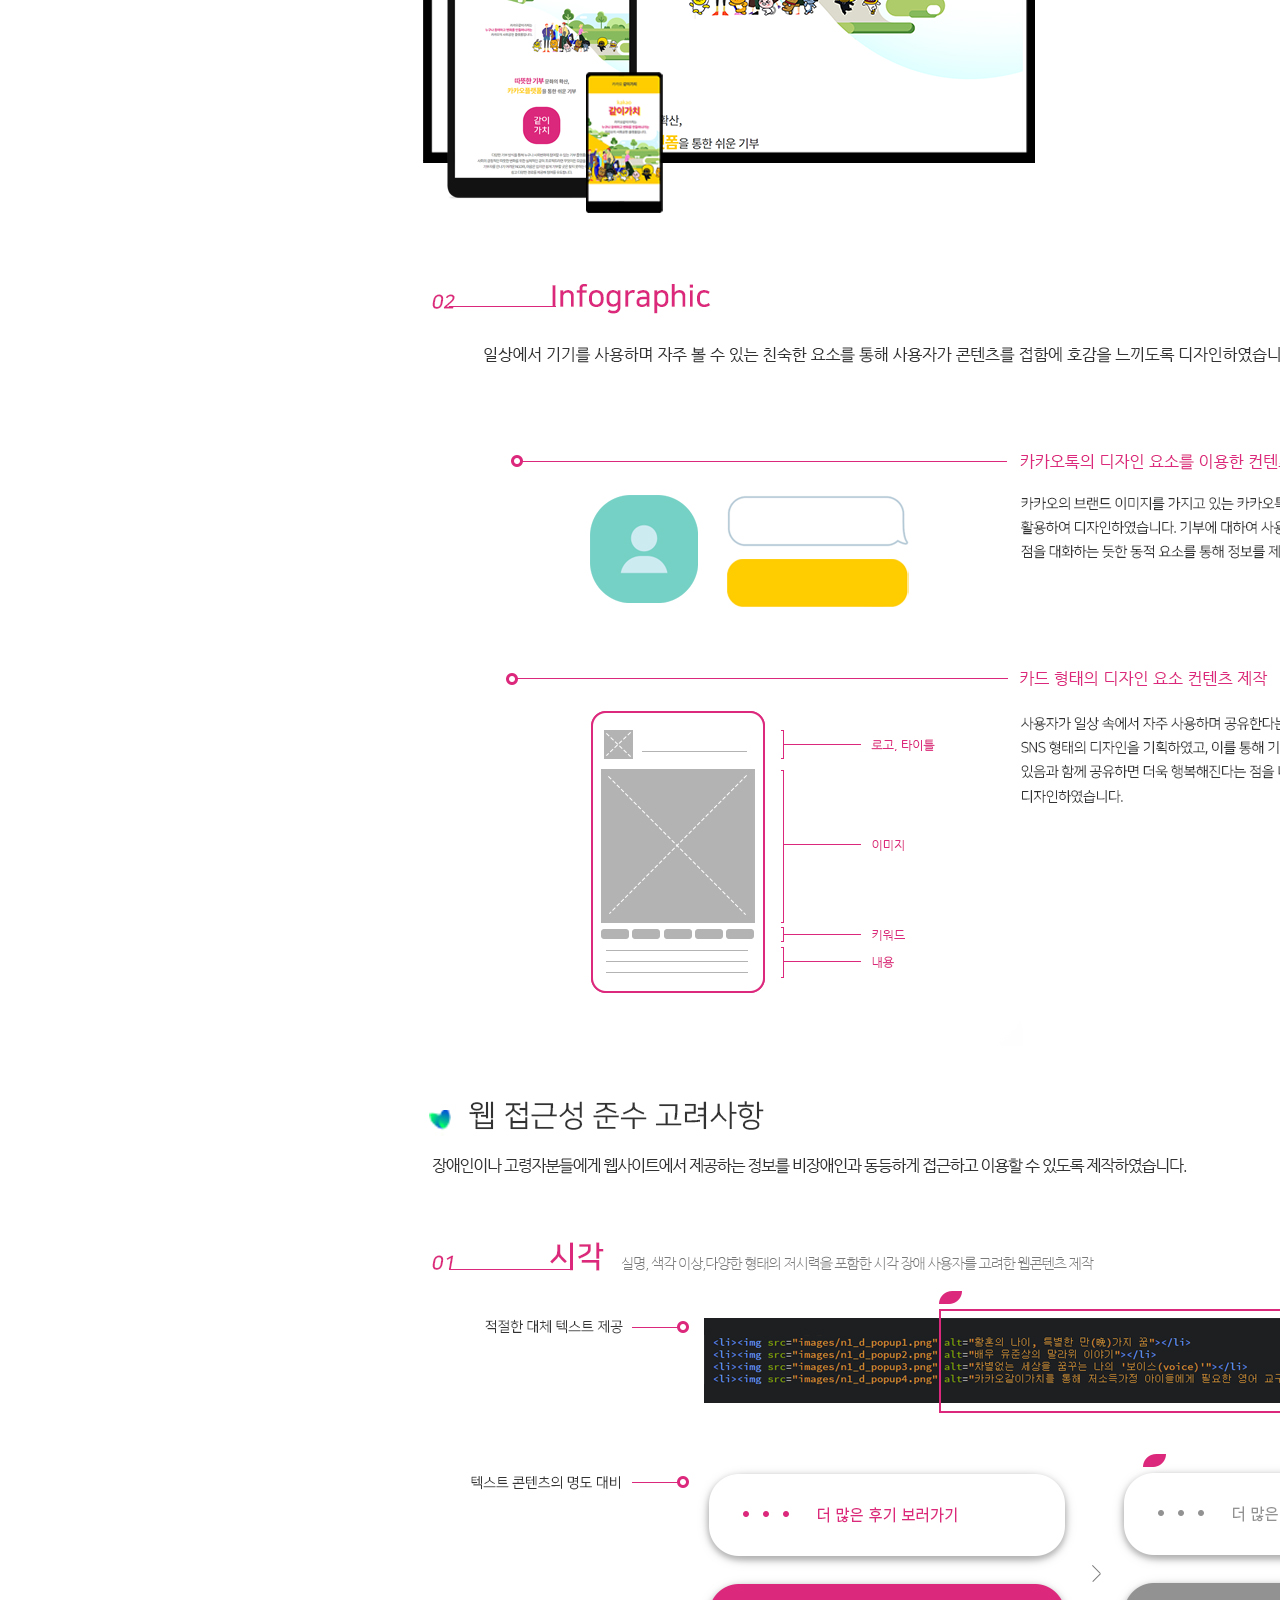
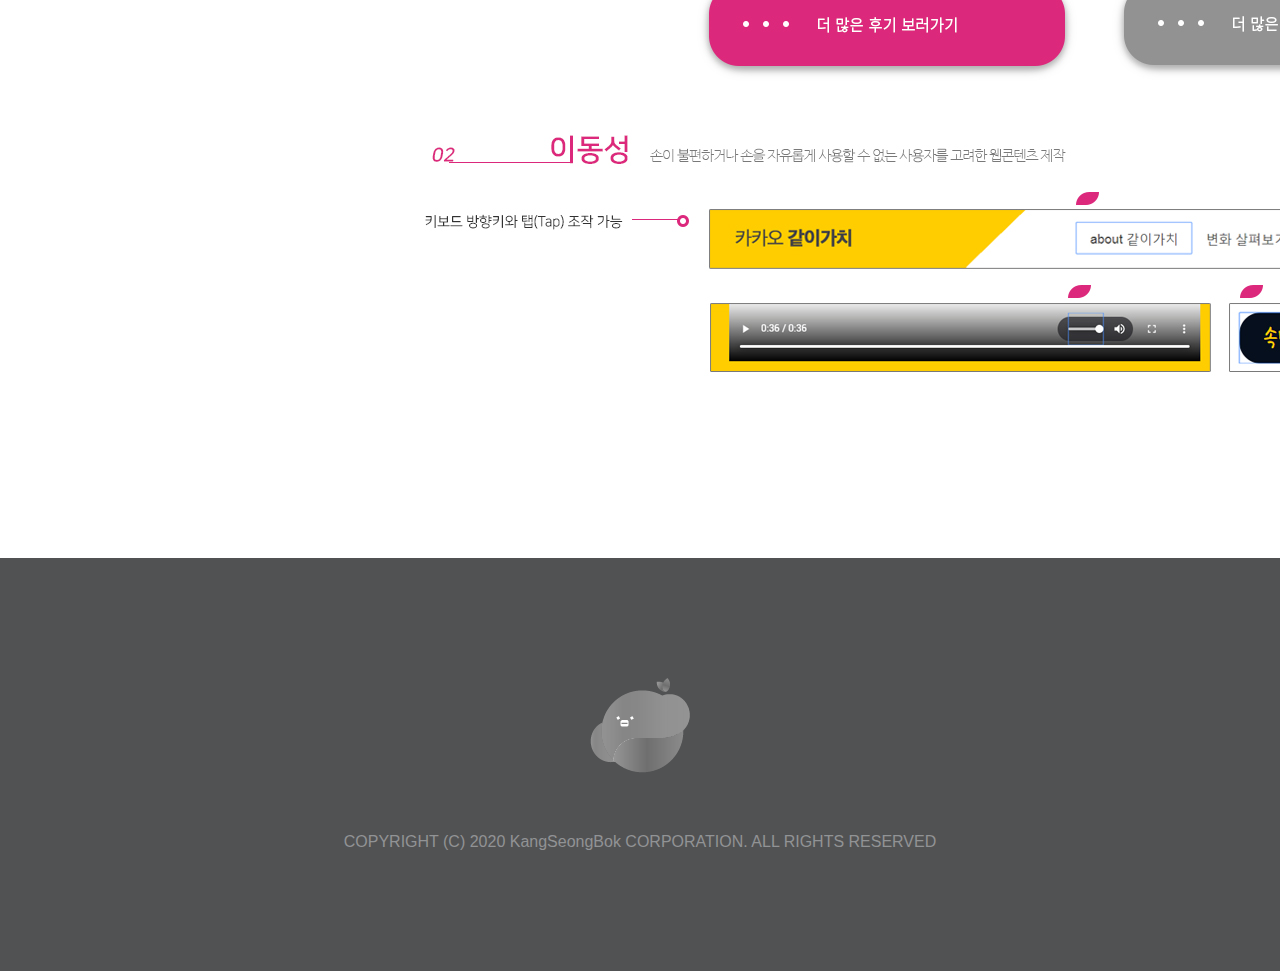
==== commit f5c2a225: "241106. Leo - 포트폴리오 사이트 url 변경, 구조 변경" ====
--- a/kakao_info.html
+++ b/kakao_info.html
@@ -10,9 +10,11 @@
 	</head>
 	
 	<body>
-		<p class="btn_back"><a href="index.html"><img src="img/info/btn_back.png" alt="포트폴리오 사이트로 돌아가기"><button>돌아가기</button></a></p>
-		<p class="btn_old"><a href="https://together.kakao.com/"><button>같이가치 사이트 보러가기</button></a></p>
-		<p class="btn_new"><a href="http://togetherkakao.dothome.co.kr"><button>가상 프로모션 보러가기</button></a></p>
+		<!-- <p class="btn_back"><a href="index.html"><img src="img/info/btn_back.png" alt="포트폴리오 사이트로 돌아가기"><button>돌아가기</button></a></p> -->
+		<p class="btn_back"><img src="img/info/btn_back.png" alt="포트폴리오 사이트로 돌아가기"><button>돌아가기</button></p>
+		<p class="btn_new"><a href="https://bokleo.github.io/-Pub-KakaoTogether/" target=""_blank><button>가상 프로모션 사이트 바로가기</button></a></p>
+		<!-- <p class="btn_old"><a href="https://together.kakao.com/"><button>같이가치 사이트 보러가기</button></a></p>
+		<p class="btn_new"><a href="http://togetherkakao.dothome.co.kr"><button>가상 프로모션 보러가기</button></a></p> -->
 		<div class="btn_top"><p><button></button></p></div>
 					
 		<div id="container">
@@ -23,5 +25,13 @@
 			<p><img src="img/signature_gray.png" alt="ShowBOKs"></p>
 			<p>COPYRIGHT (C) 2020  KangSeongBok CORPORATION. ALL RIGHTS RESERVED</p>
 		</footer>
+
+		<script>
+			$(document).ready(function(){
+				$(".btn_back").click(function(){
+					history.back();
+				});
+			});
+		</script>
 	</body>
 </html>